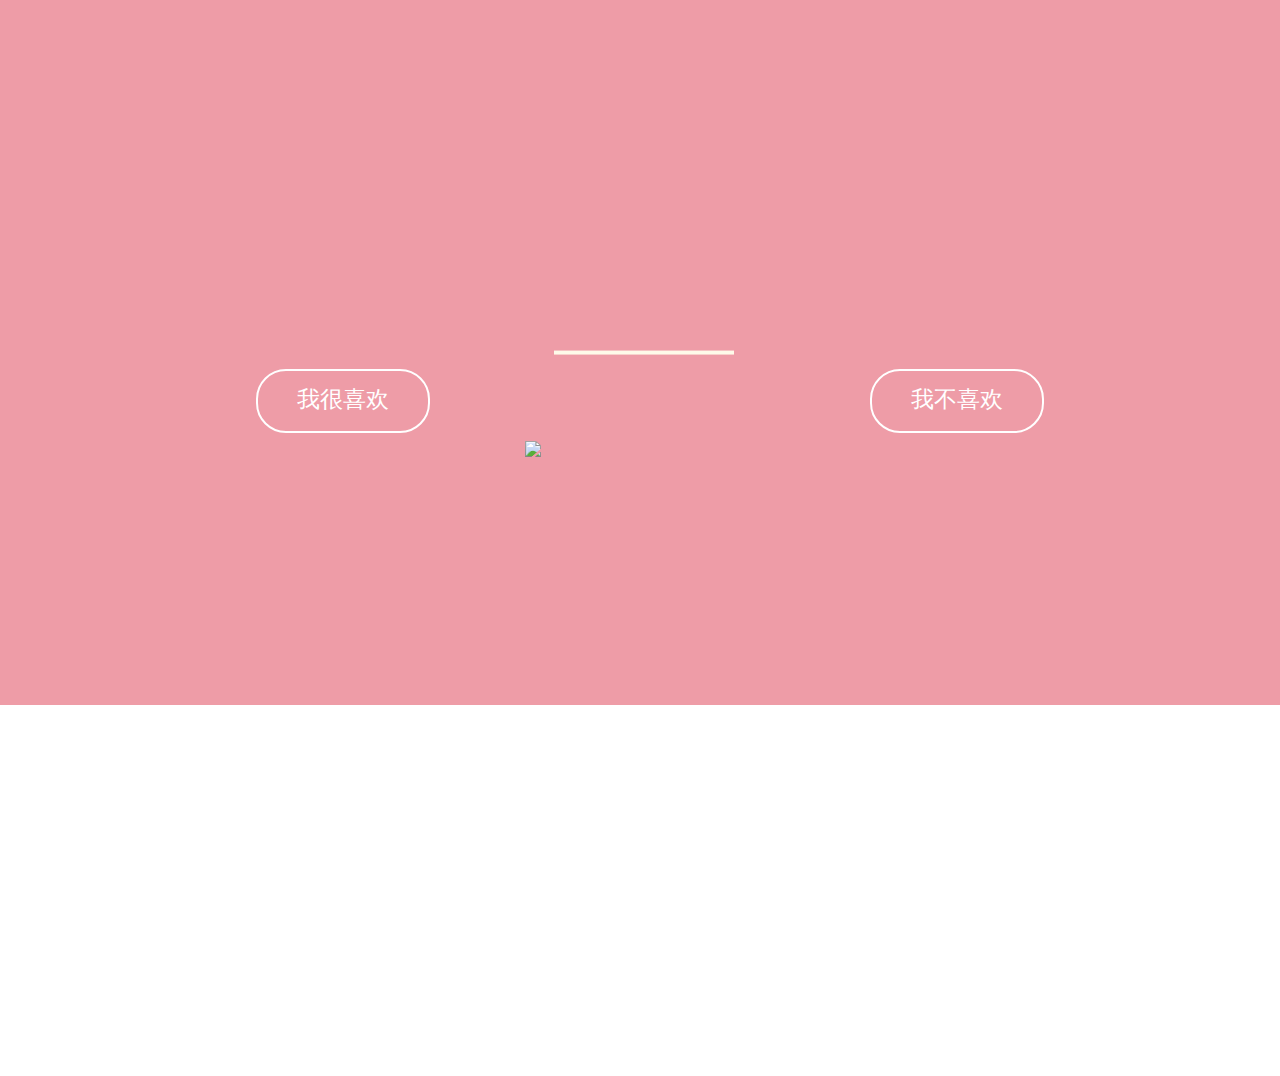
==== BirthdayCake.html @ 932ec373 "20200917" ====
<!DOCTYPE html>
<html>

<head>

  <meta charset="UTF-8">

  <title>Happy Birthday</title>
  <link rel="stylesheet" href="css/styless.css" media="screen" type="text/css" />
</head>

<body>

<div class="bg">
      <div class="velas">
        <div class="fuego"></div>
        <div class="fuego"></div>
        <div class="fuego"></div>
        <div class="fuego"></div>
        <div class="fuego"></div>
    </div>
    <svg id="cake" version="1.1" x="0px" y="0px" width="200px" height="500px" viewBox="0 0 200 500" enable-background="new 0 0 200 500" xml:space="preserve">
        <path fill="#a88679" d="M173.667-13.94c-49.298,0-102.782,0-147.334,0c-3.999,0-4-16.002,0-16.002
    		c44.697,0,96.586,0,147.334,0C177.667-29.942,177.668-13.94,173.667-13.94z">
            <animate id="bizcocho_3" attributeName="d" calcMode="spline" keySplines="0 0 1 1; 0 0 1 1" begin="relleno_2.end" dur="0.3s" fill="freeze" values="
                              M173.667-13.94c-49.298,0-102.782,0-147.334,0c-3.999,0-4-16.002,0-16.002
    		c44.697,0,96.586,0,147.334,0C177.667-29.942,177.668-13.94,173.667-13.94z
                              ;
                              M173.667,411.567c-47.995,12.408-102.955,12.561-147.334,0
    		c-3.848-1.089-0.189-16.089,3.661-15.002c44.836,12.66,90.519,12.753,139.427,0.07
    		C173.293,395.631,177.541,410.566,173.667,411.567z
                              ;
                              M173.667,427.569c-49.795,0-101.101,0-147.334,0c-3.999,0-4-16.002,0-16.002
    		c46.385,0,97.539,0,147.334,0C177.668,411.567,177.667,427.569,173.667,427.569z
                              " />
        </path>
        <path fill="#8b6a60" d="M100-178.521c1.858,0,3.364,1.506,3.364,3.363c0,0,0,33.17,0,44.227
    		c0,19.144,0,57.431,0,76.574c0,10.152,0,40.607,0,40.607c0,1.858-1.506,3.364-3.364,3.364l0,0c-1.858,0-3.364-1.506-3.364-3.364c0,0,0-30.455,0-40.607c0-19.144,0-57.432,0-76.575c0-11.057,0-44.226,0-44.226C96.636-177.015,98.142-178.521,100-178.521
    		L100-178.521z">
            <animate id="relleno_2" attributeName="d" calcMode="spline" keySplines="0 0 1 1; 0 0 1 1; 0 0 0.58 1" begin="bizcocho_2.end" dur="0.5s" fill="freeze" values="
                              M100-178.521c1.858,0,3.364,1.506,3.364,3.363c0,0,0,33.17,0,44.227
    		c0,19.144,0,57.431,0,76.574c0,10.152,0,40.607,0,40.607c0,1.858-1.506,3.364-3.364,3.364l0,0c-1.858,0-3.364-1.506-3.364-3.364c0,0,0-30.455,0-40.607c0-19.144,0-57.432,0-76.575c0-11.057,0-44.226,0-44.226C96.636-177.015,98.142-178.521,100-178.521
    		L100-178.521z
                              ;
                              M100,267.257c1.858,0,3.364,1.506,3.364,3.363c0,0,0,33.17,0,44.227
    		c0,19.143,0,57.43,0,76.574c0,10.151,0,40.606,0,40.606c0,1.858-1.506,3.364-3.364,3.364l0,0c-1.858,0-3.364-1.506-3.364-3.364
    		c0,0,0-30.455,0-40.606c0-19.145,0-57.432,0-76.576c0-11.057,0-44.225,0-44.225C96.636,268.763,98.142,267.257,100,267.257
    		L100,267.257z
                              ;
                              M93.928,405.433c-0.655,6.444-0.102,9.067,2.957,11.798c0,0,8.083,5.571,16.828,3.503
    		c18.629-4.406,43.813,6.194,50.792,7.791c14.75,3.375,9.162,6.867,9.162,6.867c-2.412,2.258-58.328,0-73.667,0l0,0
    		c-1.858,0-69.995,2.133-73.667,0c0,0-3.337-2.439,6.172-5.992c11.375-4.25,52.875,8.822,47.139-9.442
    		c-6.333-20.167,5.226-21.514,5.226-21.514c3.435-0.915,12.78-6.663,10.923-0.546L93.928,405.433z
                              ;
                              M102.242,427.569c5.348,0,14.079,0,17.462,0c0,0,17.026,0,27.504,0
    		c19.143,0,20.39-3.797,26.459,0c3,1.877,0,7.823,0,7.823c-2.412,2.258-58.328,0-73.667,0l0,0c-1.858,0-67.187,0-73.667,0
    		c0,0-4.125-4.983,0-7.823c5.201-3.58,16.085,0,23.725,0c8.841,0,20.762,0,20.762,0c3.686,0,8.597,0,19.511,0H102.242z
                              " />
        </path>
        <path fill="#a88679" d="M173.667-15.929c-46.512,0-105.486,0-147.334,0c-3.999,0-4-16.002,0-16.002
    		c43.566,0,97.96,0,147.334,0C177.667-31.931,177.666-15.929,173.667-15.929z">
            <animate id="bizcocho_2" attributeName="d" calcMode="spline" keySplines="0 0 1 1; 0 0 1 1; 0.25 0 0.58 1" begin="relleno_1.end" dur="0.5s" fill="freeze" values="
                              M173.667-15.929c-46.512,0-105.486,0-147.334,0c-3.999,0-4-16.002,0-16.002
    		c43.566,0,97.96,0,147.334,0C177.667-31.931,177.666-15.929,173.667-15.929z
                              ;
                              M173.434,445.393c-47.269,8.001-105.245,8.001-147.334,0c-3.929-0.747-0.692-16.543,3.243-15.824
    		c43.828,8.001,92.165,8.001,140.739,0C174.029,428.918,177.377,444.726,173.434,445.393z
                              ;
                              M173.667,449.514c-47.576-5.454-102.799-5.744-147.333,0c-3.966,0.512-3.938-15.297,0-16.002
    		c43.683-7.823,97.646-8.026,147.333,0C177.616,434.15,177.642,449.969,173.667,449.514z
                              ;
                              M173.667,451.394c-49.298,0-102.782,0-147.334,0c-3.999,0-4-16.002,0-16.002
    		c44.697,0,96.586,0,147.334,0C177.667,435.392,177.668,451.394,173.667,451.394z
                              " />
        </path>
        <path fill="#8b6a60" d="M101.368-73.685c0,12.164,0,15.18,0,28.519c0,22.702,0-13.661,0,8.304c0,14.48,0,18.233,0,30.512
    		c0,1.753-2.958,1.847-2.958,0c0-12.68,0-16.277,0-30.401c0-21.983,0,11.66,0-8.305c0-13.027,0-15.992,0-28.628
    		C98.411-75.883,101.368-75.592,101.368-73.685z">
            <animate id="relleno_1" attributeName="d" calcMode="spline" keySplines="0 0 1 1; 0 0 1 1; 0 0 0.6 1" begin="bizcocho_1.end" dur="0.5s" fill="freeze" values="
                              M101.368-73.685c0,12.164,0,15.18,0,28.519c0,22.702,0-13.661,0,8.304c0,14.48,0,18.233,0,30.512
    		c0,1.753-2.958,1.847-2.958,0c0-12.68,0-16.277,0-30.401c0-21.983,0,11.66,0-8.305c0-13.027,0-15.992,0-28.628
    		C98.411-75.883,101.368-75.592,101.368-73.685z
                              ;
                              M101.368,350.885c0,12.164,0,65.18,0,78.518c0,22.703,0-33.66,0-11.695c0,14.48,0,28.232,0,40.512
    		c0,1.753-2.958,1.847-2.958,0c0-12.68,0-26.277,0-40.402c0-21.982,0,31.66,0,11.695c0-13.027,0-65.992,0-78.627
    		C98.411,348.686,101.368,348.977,101.368,350.885z
                              ;
                              M128.38,447.567c37.626,6.312,39.303,13.658,26.833,12.833c-22.653-1.499-13.636-0.831-23.302-0.831
    		c-14.48,0-17.884,0-30.163,0c-2.087,0-2.068,0-3.915,0c-13.333,0-8.963,0-23.088,0c-11.668,0-14.062,5.995-27.532,1.164
    		c-12.629-4.529,38.667-3.167,46.833-17.333C100.077,432.94,105.546,443.736,128.38,447.567z
                              ;
                              M173.667,451.394c2.875,0,2.997,9.257,0,9.131c-22.662-0.956-32.09-0.956-41.756-0.956
    		c-14.48,0-17.884,0-30.163,0c-2.087,0-2.068,0-3.915,0c-13.333,0-8.963,0-23.088,0c-11.668,0-34.99-0.294-48.412,1.831
    		c-4.109,0.65-3.01-10.006,0-10.006C37.129,451.394,149.379,451.394,173.667,451.394z
                              " />
        </path>
        <path fill="#a88679" d="M173.667,21.571c-33.174,0-111.467,0-147.334,0c-4,0-4-16.002,0-16.002c39.836,0,105.982,0,147.334,0
    		C177.668,5.569,177.667,21.571,173.667,21.571z">
            <animate id="bizcocho_1" attributeName="d" calcMode="spline" keySplines="0 0 1 1; 0 0 1 1; 0 0 1 1; 0.25 0 1 1; 0 0 1 1; 0.25 0 0.6 1" begin="2s" dur="0.8s" fill="freeze" values="
                              M173.667,21.571c-33.174,0-111.467,0-147.334,0c-4,0-4-16.002,0-16.002c39.836,0,105.982,0,147.334,0
    		C177.668,5.569,177.667,21.571,173.667,21.571z
                              ;
                              M173.667,459.569c-33.197,16.002-110.782,16.002-147.334,0c-3.664-1.604,1.614-15.617,5.337-14.153
    		c40.702,16.002,94.289,16.104,136.505,0.103C171.917,444.1,177.271,457.832,173.667,459.569z
                              ;
                              M171.817,475.571c-39.361-3.001-105.438-2.571-143.556,0c-3.991,0.27-7.377-14.736-3.387-15.014
    		c41.553-2.888,104.421-3.121,150.51-0.233C179.378,460.574,175.806,475.875,171.817,475.571z
                              ;
                              M171.817,459.564c-38.8-12.188-104.504-13.762-143.556,0c-3.772,1.329-7.961-12.604-4.178-13.905
    		c40.864-14.064,105.114-15.52,151.918-0.973C179.822,445.874,175.634,460.762,171.817,459.564z
                              ;
                              M173.667,475.571c-46.376-5.005-105.924-4.003-147.334,0c-3.981,0.385-3.479-15.421,0.479-16.002
    		c43.087-6.327,97.705-7.083,146.855,0.438C177.621,460.613,177.644,476,173.667,475.571z
                              ;
                              M173.667,474.117c-46.376,1.866-105.638,2.01-147.334,0c-3.995-0.192-3.52-16.144,0.479-16.002
    		c43.794,1.55,96.341,1.541,145.723,0C176.532,457.99,177.663,473.956,173.667,474.117z
                              ;
                              M173.667,475.571c-46.512,0-105.486,0-147.334,0c-3.999,0-4-16.002,0-16.002c43.566,0,97.96,0,147.334,0
    		C177.667,459.569,177.666,475.571,173.667,475.571z
                              " />
        </path>
        <path fill="#fefae9" d="M104.812,113.216c0,3.119-2.164,5.67-4.812,5.67c-2.646,0-4.812-2.551-4.812-5.67c0-5.594,0-16.782,0-22.375
    	c0-5.143,0-15.427,0-20.568c0-7.333,0-21.998,0-29.33c0-5.523,0-16.569,0-22.092c0-3.295,0-9.885,0-13.181
    	C95.188,2.551,97.353,0,100,0c2.648,0,4.812,2.551,4.812,5.669c0,3.248,0,9.743,0,12.991c0,5.428,0,16.284,0,21.711
    	c0,7.618,0,22.854,0,30.472c0,4.952,0,14.854,0,19.807C104.812,96.292,104.812,107.576,104.812,113.216z">
            <animate id="crema" attributeName="d" calcMode="spline" keySplines="0 0 1 1; 0 0 1 1; 0 0 1 1; 0.25 0 1 1; 0 0 1 1; 0 0 0.58 1" begin="bizcocho_3.end" dur="2s" fill="freeze" values="
                              M104.812,113.216c0,3.119-2.164,5.67-4.812,5.67c-2.646,0-4.812-2.551-4.812-5.67c0-5.594,0-16.782,0-22.375
    	c0-5.143,0-15.427,0-20.568c0-7.333,0-21.998,0-29.33c0-5.523,0-16.569,0-22.092c0-3.295,0-9.885,0-13.181
    	C95.188,2.551,97.353,0,100,0c2.648,0,4.812,2.551,4.812,5.669c0,3.248,0,9.743,0,12.991c0,5.428,0,16.284,0,21.711
    	c0,7.618,0,22.854,0,30.472c0,4.952,0,14.854,0,19.807C104.812,96.292,104.812,107.576,104.812,113.216z
                              ;
                              M104.812,405.897c0,3.119-2.164,5.67-4.812,5.67c-2.646,0-4.812-2.551-4.812-5.67c0-5.594,0-16.782,0-22.376
    	c0-5.143,0-15.426,0-20.568c0-7.332,0-21.997,0-29.33c0-5.522,0-16.568,0-22.092c0-3.295,0-9.885,0-13.181
    	c0-3.118,2.165-5.669,4.812-5.669c2.648,0,4.812,2.551,4.812,5.669c0,3.247,0,9.743,0,12.991c0,5.428,0,16.283,0,21.711
    	c0,7.618,0,22.854,0,30.473c0,4.951,0,14.854,0,19.807C104.812,388.972,104.812,400.256,104.812,405.897z
                              ;
                              M111.873,411.567c-3.119,0-9.226,0-11.874,0c-2.646,0-7.748,0-10.867,0c-7.086,0-12.698,0-18.292,0
    	c-6.592,0-12.871,7.371-19.166,3.008c-10.043-6.961-7.776-10.169,2.991-17.745c12.61-8.873,27.713,1.994,25.919-7.531
    	c-2.589-13.742,11.008-14.513,11.365-17.789c0.441-4.051,4.235-11.107,8.051-8.175c3.113,2.393,1.007,8.008,0,13.159
    	c-1.871,9.569,8.058,2.113,9.494,14.155c2.592,21.732,21.184-0.675,29.309,7.976c5.216,5.553,18.413,5.552,15.426,12.942
    	c-3.131,7.745-15.825-4.369-23.8,2.903C126.261,418.271,118.301,411.567,111.873,411.567z
                              ;
                              M111.873,411.567c-3.119,0-9.226,0-11.874,0c-2.646,0-9.734,4.069-12.853,4.069
    	c-7.086,0-10.712-4.069-16.306-4.069c-6.592,0-12.12,6.013-19.166,3.008c-7.053-3.008-7.458,2.026-18.659,1.165
    	c-6.832-0.525-7.522-3.034-7.533-6.265c-0.037-10.336,22.073-2.452,36.613-2.628c10.234-0.124,19.856-1.439,37.905-2.102
    	c16.642-0.61,32.699,1.552,46.009,1.927c12.438,0.351,29.663-8.99,31.532,3.315c0.773,5.093-5.605,3.342-11.211,9.579
    	c-5.093,5.667-7.59-4.605-12.965-3.832c-8.269,1.189-14.962-8.537-22.937-1.265C126.261,418.271,118.301,411.567,111.873,411.567z
                              ;
                              M110.946,413.652c-2.904-1.137-8.405-2.748-12.446-0.97c-6.099,2.685-7.273,10.358-13.253,8.242
    	c-7.843-2.775-8.953-5.008-14.546-5.01c-24.653-0.011-4.849,26.507-18.264,26.507c-12.377,0,5.791-33.537-19.422-26.682
    	c-7.703,2.095-9.806-0.942-9.817-4.173c-0.037-10.336,24.357-4.544,38.897-4.72c10.234-0.124,19.856-1.439,37.905-2.102
    	c16.642-0.61,32.699,1.552,46.009,1.927c12.438,0.351,28.973-8.865,31.532,3.315c1.449,6.896,0.318,15.624-3.874,15.624
    	c-7.619,0-1.788-15.192-19.243-7.111c-7.581,3.51-15.963-9.738-26.669,1.066C120.644,426.744,118.381,416.561,110.946,413.652z
                              ;
                              M111.547,413.9c-2.969-0.956-8.775-0.949-13.167-0.5c-14.667,1.5-8.325,16.508-14.667,16.666
    	c-6.667,0.166-0.167-13.5-13.013-14.151c-30.471-1.545-5.572,46.651-18.987,46.651c-12.377,0,10.333-50.166-18.667-44.5
    	c-7.835,1.531-9.537-1.417-9.548-4.647c-0.037-10.336,23.675-5.177,38.215-5.353c10.234-0.124,20.618-1.671,38.667-2.333
    	c16.642-0.61,32.023,1.458,45.333,1.833c12.438,0.351,33.819-8.431,33.199,4.001c-0.532,10.666,0.414,26.166-5.245,25.833
    	c-7.606-0.447-2.954-31.5-19.243-18.899c-7.985,6.177-17.658-5.969-27.377,5.732C118.88,434.066,121.38,417.067,111.547,413.9z
                              ;
                              M111.547,415.233c-6.667-0.834-9.667,4.667-13.833,3.333c-19.649-6.291-8.158,22.176-14.5,22.334
    	c-6.667,0.166,2.833-18-13.333-22.167c-29.544-7.615-9.667,43.833-20.167,43.833c-10.333,0,8.004-55.006-16.833-39
    	c-7.5,4.833-9.508-3.78-9.299-7.004c0.799-12.329,23.592-7.153,38.132-7.329c10.234-0.124,20.238-1.505,38.287-2.167
    	c16.642-0.61,32.903,1.125,46.213,1.5c12.438,0.351,35.058-5.579,31.863,6.451c-5.532,20.833,1.25,28.216-4.409,27.883
    	c-7.606-0.447-6.058-37.895-20.62-23.333c-10.167,10.166-15.972-0.747-25,12C119.547,443.568,121.798,416.515,111.547,415.233z
                              " />
        </path>
        <rect class="come" x="10" y="475.571" fill="#fefae9" width="180" height="4" />
    </svg>
</div>
<div class="happy">
	<img src="img/HappyBirthday.png">
</div>
<div class="button-style1">
	<a href="Memories.html" class="lk1">
		<div class="link1">
			<div class="bt1">
				我很喜欢
			</div>
		</div>
	</a>    
</div>
<div class="button-style2">
	<a class="lk2">
		<div class="link2" id="idontlike">
			<div class="bt1" >
				我不喜欢
			</div>
		</div>
	</a> 
</div>
<ul class="bg-bubbles">
      <li></li>
      <li></li>
      <li></li>
      <li></li>
      <li></li>
      <li></li>
      <li></li>
      <li></li>
      <li></li>
      <li></li>
    </ul>
  <script src='js/jquery.js'></script>
  <audio src="music/ll.mp3" id="audio" autoplay="autoplay" loop="loop">
</body>
  <script>
    document.addEventListener('click', function () {
        function audioAutoPlay() {
            var audio = document.getElementById('audio');
                audio.play();
        }
        audioAutoPlay();
    });
    var iDontLike = document.getElementById('idontlike');
    iDontLike.addEventListener("click",function(){
      alert('臭不要脸是不是，我做的还敢不喜欢 🐷🐷🐷')
    })
  </script>
</html>
---- css/styless.css ----
body {
	display:block;
	margin:0px;
	overflow:hidden;
}

#cake {
  display: block;
  position: relative;
  margin-top: -10em;
  margin-bottom: 0px;
  margin-left: 42.5%;
}

/* ============================================== Candle
*/
.bg {
  width: 100%;
  height: 705px;
  background: #ee9ca7;
  background: -webkit-linear-gradient(top left, #ee9ca7 0%, #ee9ca7 100%);
  background: linear-gradient(to bottom right, #ee9ca7 0%, #ee9ca7 100%);
}
.velas {
  background: #ffffff;
  border-radius: 10px;
  position: relative;
  top: 247px;
  margin-left: 49.5%;
  width: 5px;
  height: 35px;
  -webkit-transform: translateY(-300px);
  -ms-transform: translateY(-300px);
  transform: translateY(-300px);
  -webkit-backface-visibility: hidden;
  -ms-backface-visibility: hidden;
  backface-visibility: hidden;
  -webkit-animation: in 500ms 6s ease-out forwards;
  animation: in 500ms 6s ease-out forwards;
}

.velas:after,
.velas:before {
  background: rgba(255, 0, 0, 0.4);
  content: "";
  position: absolute;
  width: 100%;
  height: 2.22222222px;
}

.velas:after {
  top: 25%;
  left: 0;
}

.velas:before {
  top: 45%;
  left: 0;
}

/* ============================================== Fire
*/
.fuego {
  border-radius: 100%;
  position: absolute;
  top: -20px;
  left: 70%;
  margin-left: -2.2px;
  width: 6.66666667px;
  height: 18px;
}

.fuego:nth-child(1) {
  -webkit-animation: fuego 2s 6.5s infinite;
  animation: fuego 2s 6.5s infinite;
}

.fuego:nth-child(2) {
  -webkit-animation: fuego 1.5s 6.5s infinite;
  animation: fuego 1.5s 6.5s infinite;
}

.fuego:nth-child(3) {
  -webkit-animation: fuego 1s 6.5s infinite;
  animation: fuego 1s 6.5s infinite;
}

.fuego:nth-child(4) {
  -webkit-animation: fuego 0.5s 6.5s infinite;
  animation: fuego 0.5s 6.5s infinite;
}

.fuego:nth-child(5) {
  -webkit-animation: fuego 0.2s 6.5s infinite;
  animation: fuego 0.2s 6.5s infinite;
}

/* ============================================== Animation Fire
*/
@-webkit-keyframes fuego {
  0%, 100% {
    background: rgba(254, 248, 97, 0.5);
    -webkit-box-shadow: 0 0 40px 10px rgba(248, 233, 209, 0.2);
    box-shadow: 0 0 40px 10px rgba(248, 233, 209, 0.2);
    -webkit-transform: translateY(0) scale(1);
    transform: translateY(0) scale(1);
  }

  50% {
    background: rgba(255, 50, 0, 0.1);
    -webkit-box-shadow: 0 0 40px 20px rgba(248, 233, 209, 0.2);
    box-shadow: 0 0 40px 20px rgba(248, 233, 209, 0.2);
    -webkit-transform: translateY(-20px) scale(0);
    transform: translateY(-20px) scale(0);
  }
}
@keyframes fuego {
  0%, 100% {
    background: rgba(254, 248, 97, 0.5);
    -webkit-box-shadow: 0 0 40px 10px rgba(248, 233, 209, 0.2);
    box-shadow: 0 0 40px 10px rgba(248, 233, 209, 0.2);
    -webkit-transform: translateY(0) scale(1);
    transform: translateY(0) scale(1);
  }

  50% {
    background: rgba(255, 50, 0, 0.1);
    -webkit-box-shadow: 0 0 40px 20px rgba(248, 233, 209, 0.2);
    box-shadow: 0 0 40px 20px rgba(248, 233, 209, 0.2);
    -webkit-transform: translateY(-20px) scale(0);
    transform: translateY(-20px) scale(0);
  }
}
@-webkit-keyframes in {
  to {
    -webkit-transform: translateY(0);
    transform: translateY(0);
  }
}
@keyframes in {
  to {
    -webkit-transform: translateY(0);
    transform: translateY(0);
  }
}

.come {
	animation-delay:0.4s;
	animation:coming 2s;
	opacity:1;
}
@keyframes coming{
	from{
		opacity:0;
	}
	to {
		opacity:1;
	}
}
@-webkit-keyframes coming{
	from{
		opacity:0;
	}
	to {
		opacity:1;
	}
}

.bg-bubbles {
  position: absolute;
  top: 0;
  left: 0;
  width: 100%;
  height: 100%;
  z-index: 1;
}
.bg-bubbles li {
  position: absolute;
  list-style: none;
  display: block;
  width: 40px;
  height: 40px;
  background-color: rgba(255, 255, 255, 0.15);
  bottom: -160px;
  -webkit-animation: square 30s infinite;
  animation: square 30s infinite;
  -webkit-transition-timing-function: linear;
  transition-timing-function: linear;
}
.bg-bubbles li:nth-child(1) {
  left: 10%;
}
.bg-bubbles li:nth-child(2) {
  left: 20%;
  width: 80px;
  height: 80px;
  -webkit-animation-delay: 2s;
          animation-delay: 2s;
  -webkit-animation-duration: 17s;
          animation-duration: 17s;
}
.bg-bubbles li:nth-child(3) {
  left: 25%;
  -webkit-animation-delay: 4s;
          animation-delay: 4s;
}
.bg-bubbles li:nth-child(4) {
  left: 40%;
  width: 60px;
  height: 60px;
  -webkit-animation-duration: 22s;
          animation-duration: 22s;
  background-color: rgba(255, 255, 255, 0.25);
}
.bg-bubbles li:nth-child(5) {
  left: 70%;
}
.bg-bubbles li:nth-child(6) {
  left: 80%;
  width: 120px;
  height: 120px;
  -webkit-animation-delay: 3s;
          animation-delay: 3s;
  background-color: rgba(255, 255, 255, 0.2);
}
.bg-bubbles li:nth-child(7) {
  left: 32%;
  width: 160px;
  height: 160px;
  -webkit-animation-delay: 7s;
          animation-delay: 7s;
}
.bg-bubbles li:nth-child(8) {
  left: 55%;
  width: 20px;
  height: 20px;
  -webkit-animation-delay: 15s;
          animation-delay: 15s;
  -webkit-animation-duration: 40s;
          animation-duration: 40s;
}
.bg-bubbles li:nth-child(9) {
  left: 25%;
  width: 10px;
  height: 10px;
  -webkit-animation-delay: 2s;
          animation-delay: 2s;
  -webkit-animation-duration: 40s;
          animation-duration: 40s;
  background-color: rgba(255, 255, 255, 0.3);
}
.bg-bubbles li:nth-child(10) {
  left: 90%;
  width: 160px;
  height: 160px;
  -webkit-animation-delay: 11s;
          animation-delay: 11s;
}
@-webkit-keyframes square {
  0% {
    -webkit-transform: translateY(0);
            transform: translateY(0);
  }
  100% {
    -webkit-transform: translateY(-900px) rotate(600deg);
            transform: translateY(-900px) rotate(600deg);
  }
}
@keyframes square {
  0% {
    -webkit-transform: translateY(0);
            transform: translateY(0);
  }
  100% {
    -webkit-transform: translateY(-900px) rotate(600deg);
            transform: translateY(-900px) rotate(600deg);
  }
}

.happy {
	position:absolute;
	left:41%;
	top:49%;
	opacity: 1;
	animation: happybirthdays 10s;
	animation-delay: 0s;
}
@keyframes happybirthdays {
	0% {
		position:absolute;
		top:45%;
		opacity: 0;
	}
	70% {
		position:absolute;
		top:45%;
		opacity: 0;
	}
	100% {
		position:absolute;
		top:49%;
		opacity: 1;
	}
}
@-webkit-keyframes happybirthdays {
	0% {
		position:absolute;
		top:45%;
		opacity: 0;
	}
	70% {
		position:absolute;
		top:45%;
		opacity: 0;
	}
	100% {
		position:absolute;
		top:49%;
		opacity: 1;
	}
}

.button-style1 ,.button-style2{
	position:absolute;
	top:41%;
	opacity:1;
	z-index:100;
}
.button-style1 {
	position:absolute;
	left:20%;
	animation:btn1 15s;
}
.button-style2 {
	position:absolute;
	left:68%;
	animation:btn2 15s;
}
@keyframes btn1 {
	0% {
		opacity:0;
		left:43.5%;
	}
	70% {
		opacity:0;
		left:43.5%;
	}
	100% {
		opacity:1;
		left:20%;
	}
}
@-webkit-keyframes btn1 {
	0% {
		opacity:0;
		left:43.5%;
	}
	70% {
		opacity:0;
		left:43.5%;
	}
	100% {
		opacity:1;
		left:20%;
	}
}
@keyframes btn2 {
	0% {
		opacity:0;
		left:43.5%;
	}
	70% {
		opacity:0;
		left:43.5%;
	}
	100% {
		opacity:1;
		left:68%;
	}
}
@-webkit-keyframes btn2 {
	0% {
		opacity:0;
		left:43.5%;
	}
	70% {
		opacity:0;
		left:43.5%;
	}
	100% {
		opacity:1;
		left:68%;
	}
}
.lk1,.lk2 {
	text-decoration:none;
	font-family: Microsoft YaHei;
	color:#fff;
	transition:all 0.5s;
}
.link1,.link2 {
	width:170px;
	height:60px;
	border:2px solid #fff;
	-webkit-border:1px solid #fff;
	border-radius:30px;
	font-size: 23px;
	text-align:center;
	background: #ee9ca7;
	transition:all 0.8s;
}
.link2 {
	cursor:not-allowed;
}
.bt1,.bt2 {
	position:relative;
	top:22%;
	vertical-align:middle;
}

a.lk1:hover {
	color:#ee9ca7;
	transition:all 0.5s;
}
.link1:hover {
	background-color:#fff;
	background-color:rgba(255,255,255,0,2);
	border:2px solid #BBB;
	transition:all 0.8s;
}
a.lk2:hover {
	color:#ee9ca7;
	transition:all 0.5s;
}
.link2:hover {
	background-color:#fff;
	background-color:rgba(255,255,255,0,2);
	border:2px solid #BBB;
	transition:all 0.8s;
}
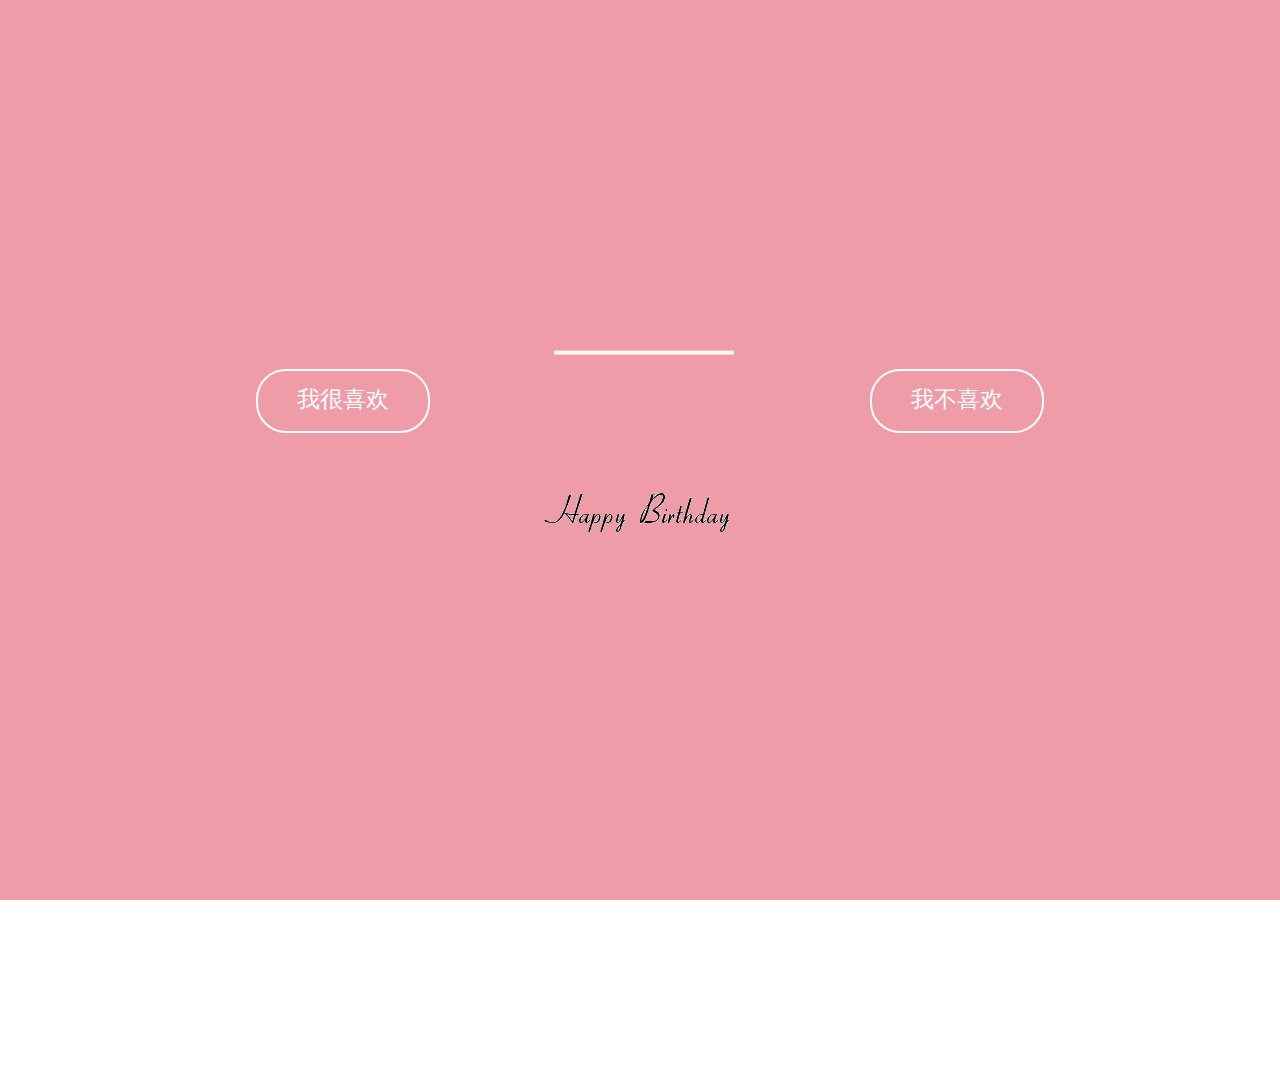
==== commit 8b53a451: "20220210-1" ====
--- a/BirthdayCake.html
+++ b/BirthdayCake.html
@@ -172,13 +172,13 @@
 	<img src="img/HappyBirthday.png">
 </div>
 <div class="button-style1">
-	<a href="Memories.html" class="lk1">
+	<a class="lk1" id="ilike">
 		<div class="link1">
 			<div class="bt1">
 				我很喜欢
 			</div>
 		</div>
-	</a>    
+	</a>
 </div>
 <div class="button-style2">
 	<a class="lk2">
@@ -187,7 +187,7 @@
 				我不喜欢
 			</div>
 		</div>
-	</a> 
+	</a>
 </div>
 <ul class="bg-bubbles">
       <li></li>
@@ -202,7 +202,7 @@
       <li></li>
     </ul>
   <script src='js/jquery.js'></script>
-  <audio src="music/ll.mp3" id="audio" autoplay="autoplay" loop="loop">
+<audio autoplay="autoplay" loop="loop" id="audio" autoplay="autoplay" ><source src="music/ll.mp3"></audio>
 </body>
   <script>
     document.addEventListener('click', function () {
@@ -212,9 +212,13 @@
         }
         audioAutoPlay();
     });
+    var ilike = document.getElementById('ilike');
     var iDontLike = document.getElementById('idontlike');
     iDontLike.addEventListener("click",function(){
-      alert('臭不要脸是不是，我做的还敢不喜欢 🐷🐷🐷')
+      alert('过分了是不是，我做的还敢不喜欢 🐷🐷🐷')
+    })
+    ilike.addEventListener("click",function(){
+        alert('谢谢你的喜欢。荟聚发现一家餐厅很美，希望与你共进晚餐。')
     })
   </script>
 </html>
--- a/css/styless.css
+++ b/css/styless.css
@@ -17,7 +17,7 @@
 */
 .bg {
   width: 100%;
-  height: 705px;
+  height: 100vh;
   background: #ee9ca7;
   background: -webkit-linear-gradient(top left, #ee9ca7 0%, #ee9ca7 100%);
   background: linear-gradient(to bottom right, #ee9ca7 0%, #ee9ca7 100%);
